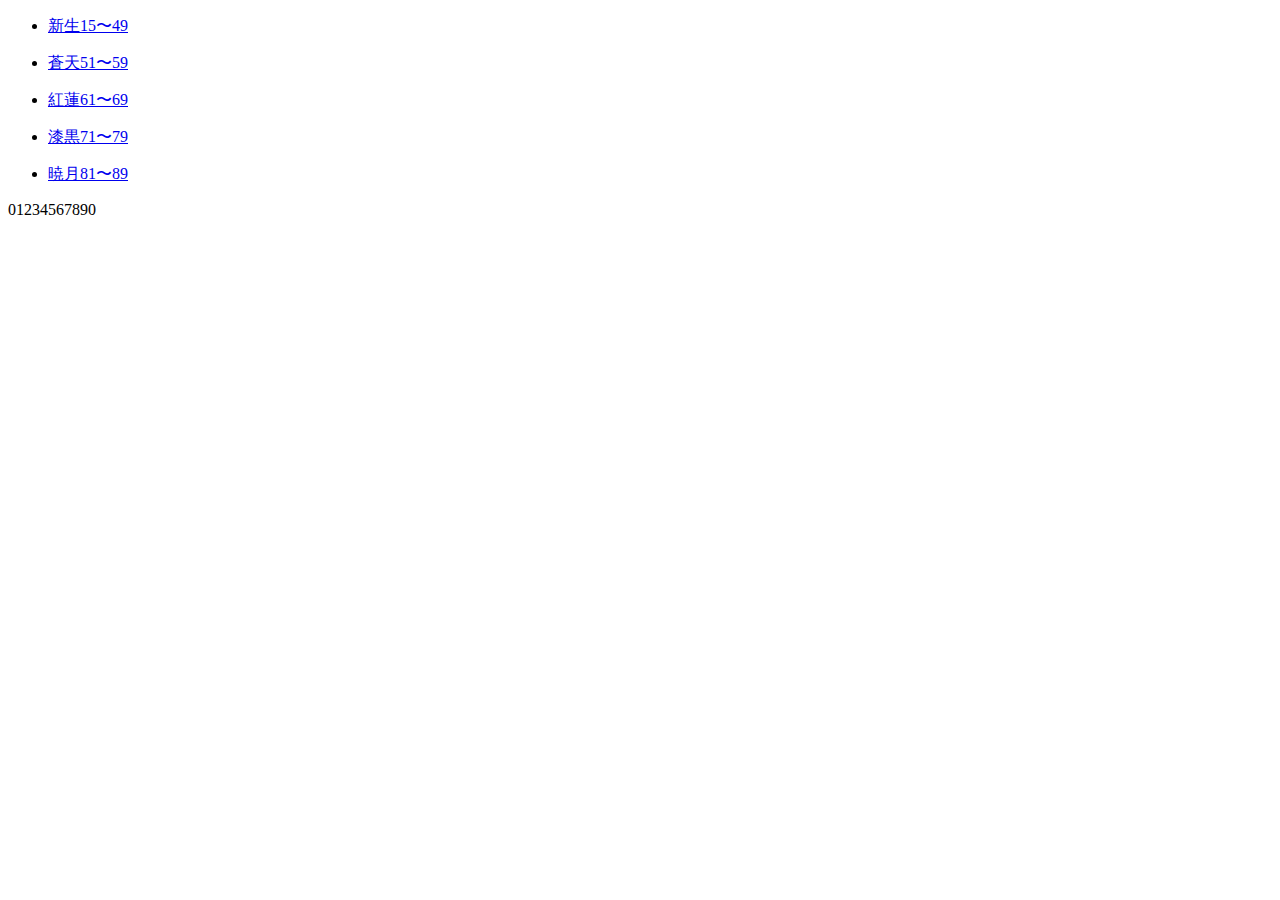
==== id_lv/index.html @ ebf0f26f "update: rename" ====
<!DOCTYPE html>
<html lang="ja">
<head>
  <meta charset="utf-8">
  <meta name="viewport" content="width=device-width, initial-scale=1.0">
  <meta name="format-detection" content="telephone=no">
  <meta name="robots" content="none">
  <link rel="icon" href="/14_guide_note/favicon.ico">
  <link rel="apple-touch-icon" sizes="180x180" href="/14_guide_note/apple-touch-icon.png">
  <title>14 guide note | leveling</title>

  <link rel="preconnect" href="https://fonts.googleapis.com">
  <link rel="preconnect" href="https://fonts.gstatic.com" crossorigin>
  <link href="https://fonts.googleapis.com/css2?family=M+PLUS+1p:wght@100;400&display=swap" rel="stylesheet">

  <link rel="stylesheet" type="text/css" href="/14_guide_note/css/reset.css">
  <link rel="stylesheet" type="text/css" href="/14_guide_note/css/style.css">

</head>
<body>
  <header>
  </header>
  <div class="wrapper">
    <div class="container">
      <ul class="global_list lv_top">
        <li><a class="bg_2x" href="/14_guide_note/id_lv/2x/"><p>新生<span class="num">15〜49</span></p></a></li>
        <li><a class="bg_3x" href="/14_guide_note/id_lv/3x/"><p>蒼天<span class="num">51〜59</span></p></a></li>
        <li><a class="bg_4x" href="/14_guide_note/id_lv/4x/"><p>紅蓮<span class="num">61〜69</span></p></a></li>
        <li><a class="bg_5x" href="/14_guide_note/id_lv/5x/"><p>漆黒<span class="num">71〜79</span></p></a></li>
        <li><a class="bg_6x" href="/14_guide_note/id_lv/6x/"><p>暁月<span class="num">81〜89</span></p></a></li>
      </ul>
    </div>
  <footer>
    <p>01234567890</p>
  </footer>
</body>
</html>
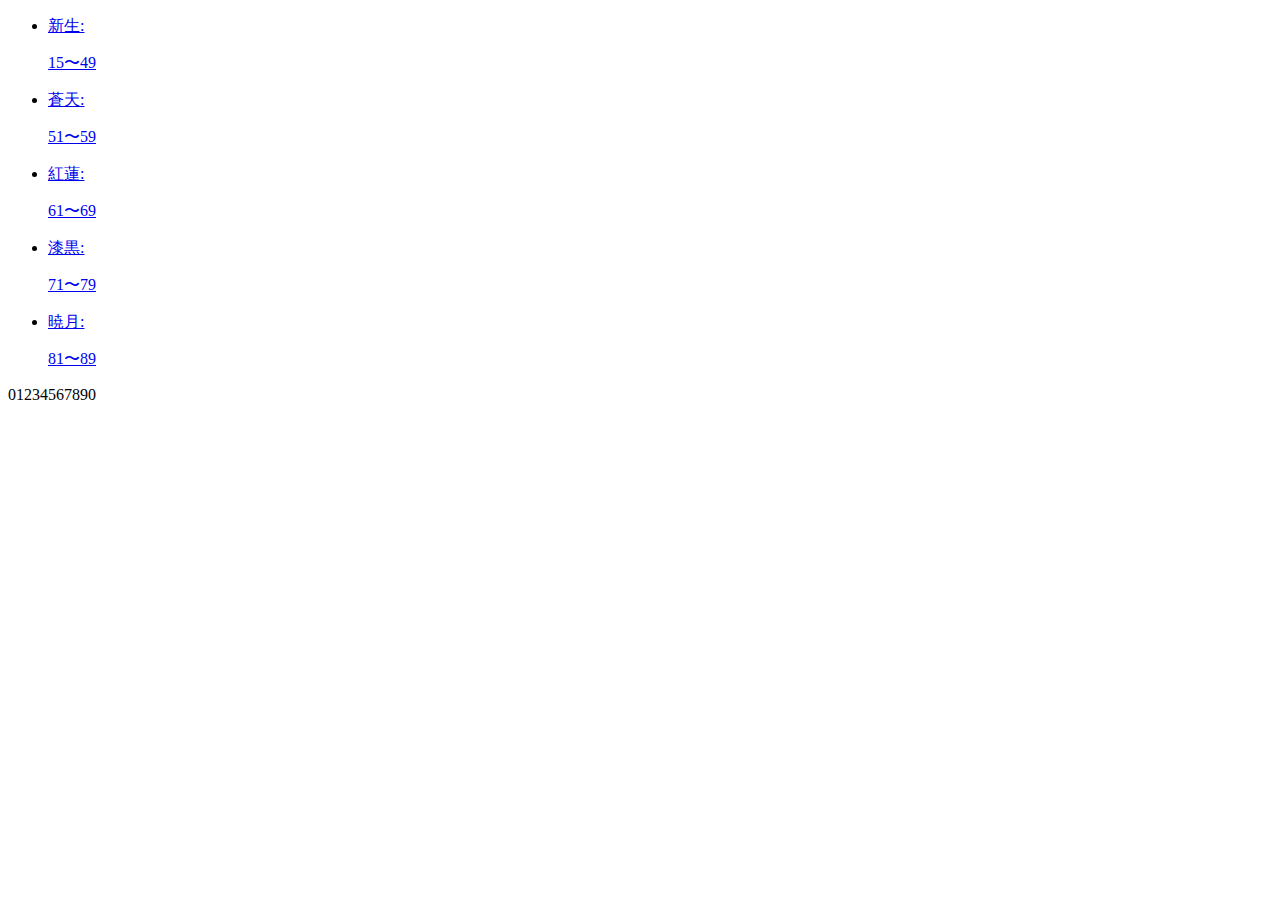
==== commit 01cc0da1: "number font add" ====
--- a/id_lv/index.html
+++ b/id_lv/index.html
@@ -4,14 +4,13 @@
   <meta charset="utf-8">
   <meta name="viewport" content="width=device-width, initial-scale=1.0">
   <meta name="format-detection" content="telephone=no">
-  <meta name="robots" content="none">
   <link rel="icon" href="/14_guide_note/favicon.ico">
   <link rel="apple-touch-icon" sizes="180x180" href="/14_guide_note/apple-touch-icon.png">
   <title>14 guide note | leveling</title>
 
   <link rel="preconnect" href="https://fonts.googleapis.com">
   <link rel="preconnect" href="https://fonts.gstatic.com" crossorigin>
-  <link href="https://fonts.googleapis.com/css2?family=M+PLUS+1p:wght@100;400&display=swap" rel="stylesheet">
+  <link href="https://fonts.googleapis.com/css2?family=M+PLUS+1p:wght@100;400;900&family=Michroma&display=swap" rel="stylesheet">
 
   <link rel="stylesheet" type="text/css" href="/14_guide_note/css/reset.css">
   <link rel="stylesheet" type="text/css" href="/14_guide_note/css/style.css">
@@ -23,11 +22,11 @@
   <div class="wrapper">
     <div class="container">
       <ul class="global_list lv_top">
-        <li><a class="bg_2x" href="/14_guide_note/id_lv/2x/"><p>新生<span class="num">15〜49</span></p></a></li>
-        <li><a class="bg_3x" href="/14_guide_note/id_lv/3x/"><p>蒼天<span class="num">51〜59</span></p></a></li>
-        <li><a class="bg_4x" href="/14_guide_note/id_lv/4x/"><p>紅蓮<span class="num">61〜69</span></p></a></li>
-        <li><a class="bg_5x" href="/14_guide_note/id_lv/5x/"><p>漆黒<span class="num">71〜79</span></p></a></li>
-        <li><a class="bg_6x" href="/14_guide_note/id_lv/6x/"><p>暁月<span class="num">81〜89</span></p></a></li>
+        <li><a class="bg_2x" href="/14_guide_note/id_lv/2x/"><p>新生:</p><p class="sub">15〜49</p></a></li>
+        <li><a class="bg_3x" href="/14_guide_note/id_lv/3x/"><p>蒼天:</p><p class="sub">51〜59</p></a></li>
+        <li><a class="bg_4x" href="/14_guide_note/id_lv/4x/"><p>紅蓮:</p><p class="sub">61〜69</p></a></li>
+        <li><a class="bg_5x" href="/14_guide_note/id_lv/5x/"><p>漆黒:</p><p class="sub">71〜79</p></a></li>
+        <li><a class="bg_6x" href="/14_guide_note/id_lv/6x/"><p>暁月:</p><p class="sub">81〜89</p></a></li>
       </ul>
     </div>
   <footer>
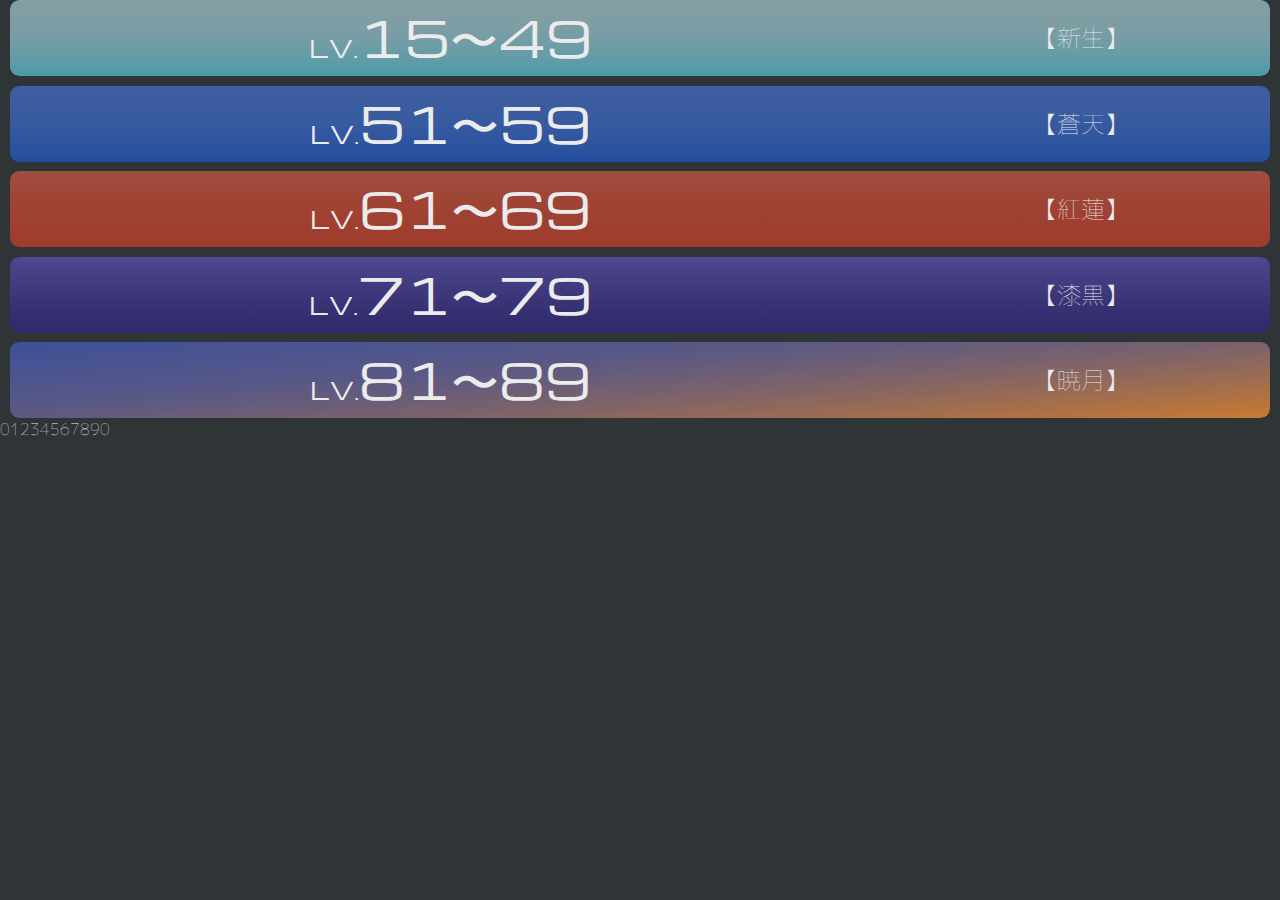
==== commit 68bcb6fc: "update: css add" ====
--- a/id_lv/index.html
+++ b/id_lv/index.html
@@ -12,8 +12,8 @@
   <link rel="preconnect" href="https://fonts.gstatic.com" crossorigin>
   <link href="https://fonts.googleapis.com/css2?family=M+PLUS+1p:wght@100;400;900&family=Michroma&display=swap" rel="stylesheet">
 
-  <link rel="stylesheet" type="text/css" href="/14_guide_note/css/reset.css">
-  <link rel="stylesheet" type="text/css" href="/14_guide_note/css/style.css">
+  <link rel="stylesheet" type="text/css" href="../css/reset.css">
+  <link rel="stylesheet" type="text/css" href="../css/style.css">
 
 </head>
 <body>
@@ -22,11 +22,11 @@
   <div class="wrapper">
     <div class="container">
       <ul class="global_list lv_top">
-        <li><a class="bg_2x" href="/14_guide_note/id_lv/2x/"><p>新生:</p><p class="sub">15〜49</p></a></li>
-        <li><a class="bg_3x" href="/14_guide_note/id_lv/3x/"><p>蒼天:</p><p class="sub">51〜59</p></a></li>
-        <li><a class="bg_4x" href="/14_guide_note/id_lv/4x/"><p>紅蓮:</p><p class="sub">61〜69</p></a></li>
-        <li><a class="bg_5x" href="/14_guide_note/id_lv/5x/"><p>漆黒:</p><p class="sub">71〜79</p></a></li>
-        <li><a class="bg_6x" href="/14_guide_note/id_lv/6x/"><p>暁月:</p><p class="sub">81〜89</p></a></li>
+        <li><a class="bg_2x" href="/14_guide_note/id_lv/2x/"><div class="num large"><p><span>LV.</span>15〜49</p></div><div class="tit"><p>【新生】</p></div></a></li>
+        <li><a class="bg_3x" href="/14_guide_note/id_lv/3x/"><div class="num large"><p><span>LV.</span>51〜59</p></div><div class="tit"><p>【蒼天】</p></div></a></li>
+        <li><a class="bg_4x" href="/14_guide_note/id_lv/4x/"><div class="num large"><p><span>LV.</span>61〜69</p></div><div class="tit"><p>【紅蓮】</p></div></a></li>
+        <li><a class="bg_5x" href="/14_guide_note/id_lv/5x/"><div class="num large"><p><span>LV.</span>71〜79</p></div><div class="tit"><p>【漆黒】</p></div></a></li>
+        <li><a class="bg_6x" href="/14_guide_note/id_lv/6x/"><div class="num large"><p><span>LV.</span>81〜89</p></div><div class="tit"><p>【暁月】</p></div></a></li>
       </ul>
     </div>
   <footer>
--- a/css/style.css
+++ b/css/style.css
@@ -0,0 +1,107 @@
+@charset "utf-8";
+
+/* base */
+body {
+  background-color: #2f3437;
+}
+
+p {
+  color: #ebebeb;
+  font-family: 'M PLUS 1p', sans-serif;
+  font-weight: 100;
+  font-size: 16px;
+}
+.bg_2x {
+  background: linear-gradient(#859ea3 0%, 70%, #4a9baa 100%) !important;
+}
+.bg_3x {
+  background: linear-gradient(#3d5ea0 0%, 70%, #234d9f 100%) !important;
+}
+.bg_4x {
+  background: linear-gradient( #9f4e3f 0%, 40%, #9f3b2c 100%) !important;
+}
+.bg_5x {
+  background: linear-gradient(#514a93 0%, 40%, #2e2969 100%) !important;
+}
+.bg_6x {
+  background: linear-gradient(175deg, #3e509a 0%, 65%, #cb7a2e 100%) !important;
+}
+
+
+
+/* container */
+.container {
+  width: 100%;
+  padding: 0 1.2ch;
+  margin: 0 auto;
+}
+
+/* global_list */
+.global_list {
+  display: grid;
+  grid-template-columns: 1fr;
+  grid-auto-rows: 76px;
+  gap: 1.2ch;
+}
+.global_list.top {
+  grid-template-columns: repeat(2, 1fr);
+  grid-auto-rows: 160px;
+  gap: 1.2ch;
+}
+.global_list a {
+  width: 100%;
+  height: 100%;
+  display: flex;
+  align-items: center;
+  justify-content :space-between;
+  border-radius: 1.2ch;
+  overflow: hidden;
+  background: linear-gradient(#8e9294 0%, 55%, #595b5e 100%);
+}
+.global_list .num {
+  width: 40%;
+  height: 100%;
+  clip-path: polygon(0 0, 100% 0, 96% 100%, 0 100%);
+  display: grid;
+  place-content: center;
+  gap: 1ch;
+}
+.global_list .num.large {
+  width: 70%;
+}
+.global_list .num p {
+  font-size: 9vw;
+  font-family: 'Michroma', sans-serif;
+}
+.global_list .num span {
+  font-size: 4vw;
+}
+.global_list .tit {
+  flex-grow: 1;
+  text-align: center;
+}
+.global_list .tit p {
+  font-size: 5vw;
+}
+
+
+
+
+
+
+
+
+@media screen and (min-width: 600px) {
+  .global_list .num p {
+    font-size: 48px;
+  }
+  .global_list .num span {
+    font-size: 24px;
+  }
+  .global_list .tit p {
+    font-size: 24px;
+  }
+
+
+
+}
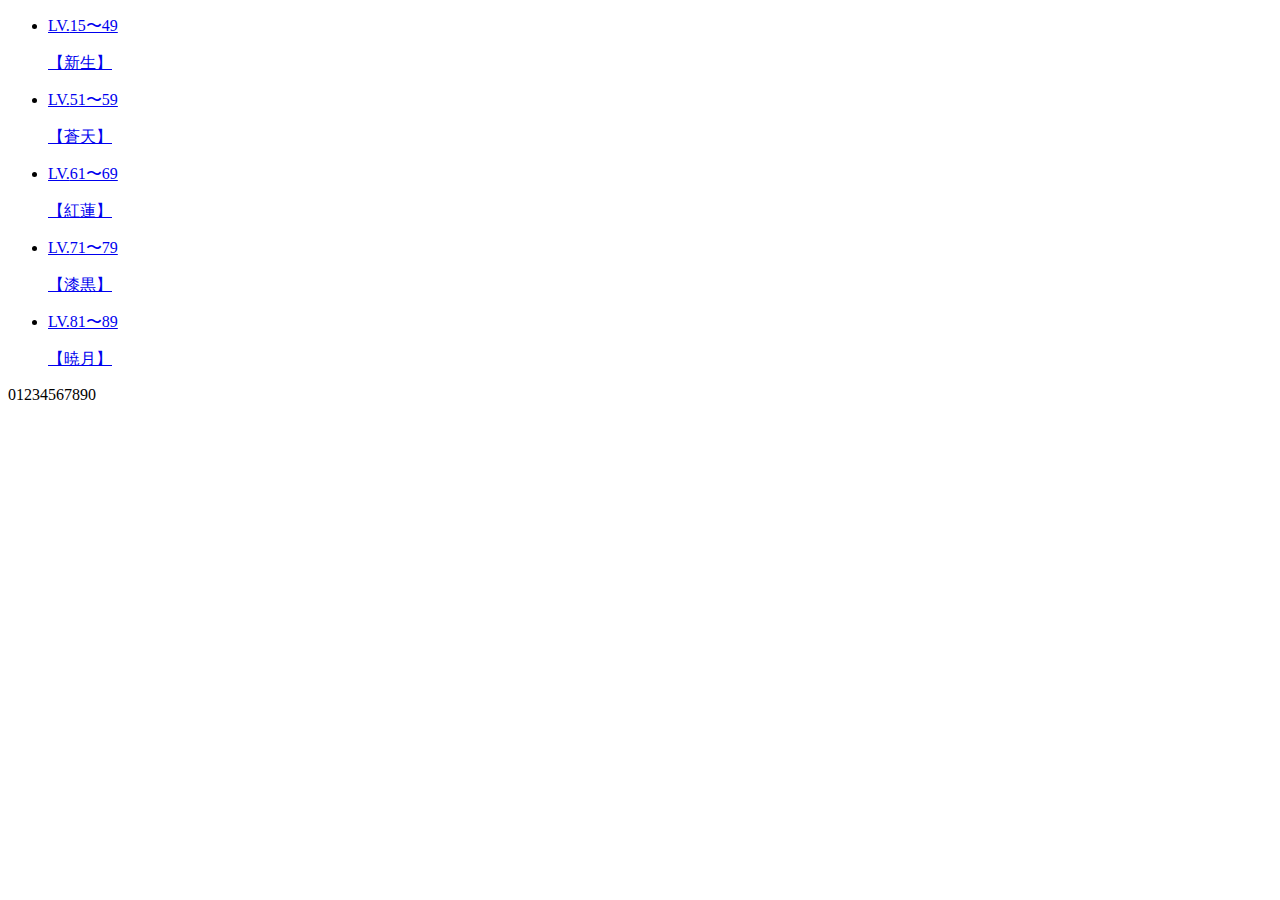
==== commit 4c4ccfef: "fix: css path fix" ====
--- a/id_lv/index.html
+++ b/id_lv/index.html
@@ -12,8 +12,8 @@
   <link rel="preconnect" href="https://fonts.gstatic.com" crossorigin>
   <link href="https://fonts.googleapis.com/css2?family=M+PLUS+1p:wght@100;400;900&family=Michroma&display=swap" rel="stylesheet">
 
-  <link rel="stylesheet" type="text/css" href="../css/reset.css">
-  <link rel="stylesheet" type="text/css" href="../css/style.css">
+  <link rel="stylesheet" type="text/css" href="/14_guide_note/css/reset.css">
+  <link rel="stylesheet" type="text/css" href="/14_guide_note/css/style.css">
 
 </head>
 <body>
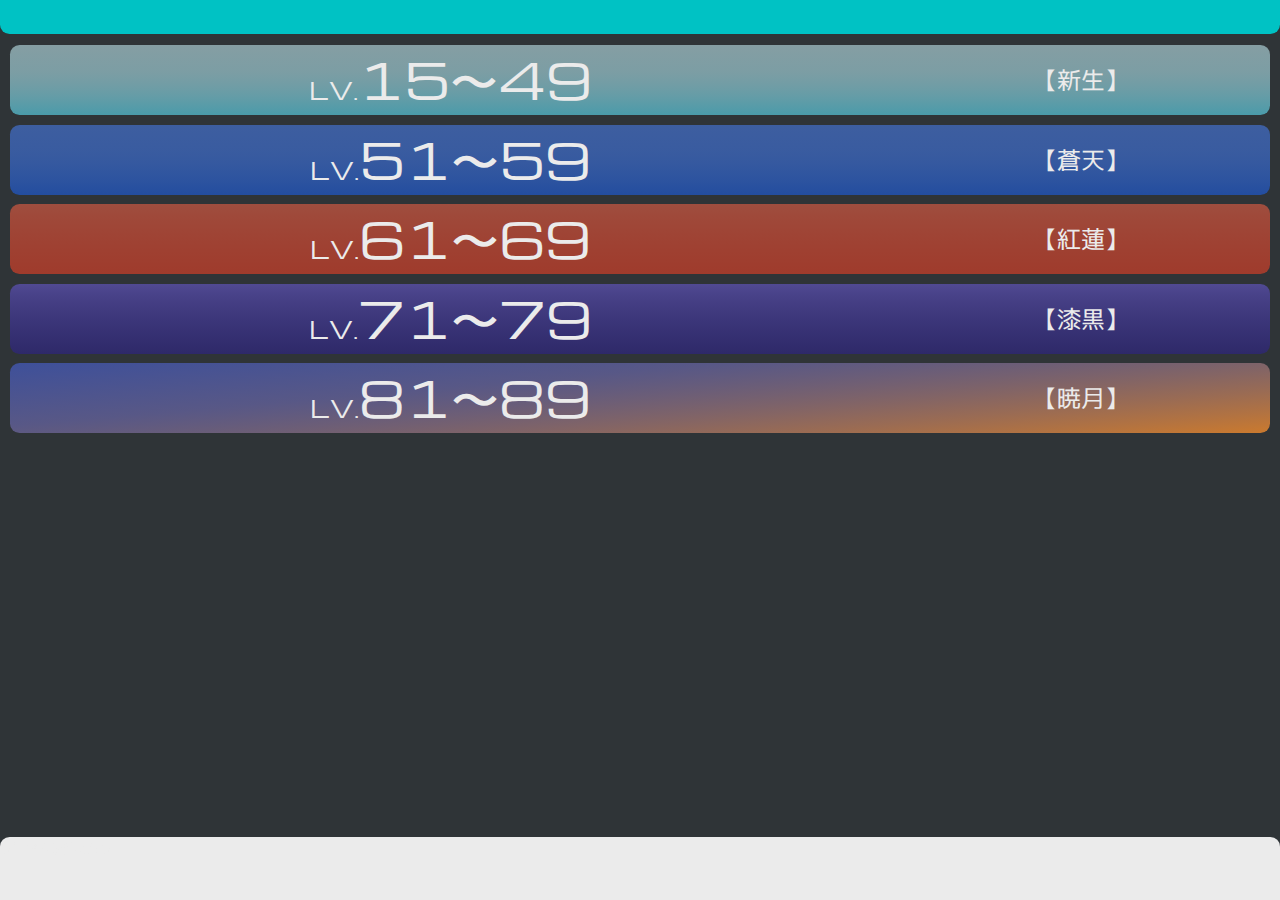
==== commit 967ad25f: "add css but path miss" ====
--- a/id_lv/index.html
+++ b/id_lv/index.html
@@ -12,23 +12,24 @@
   <link rel="preconnect" href="https://fonts.gstatic.com" crossorigin>
   <link href="https://fonts.googleapis.com/css2?family=M+PLUS+1p:wght@100;400;900&family=Michroma&display=swap" rel="stylesheet">
 
-  <link rel="stylesheet" type="text/css" href="/14_guide_note/css/reset.css">
-  <link rel="stylesheet" type="text/css" href="/14_guide_note/css/style.css">
+  <link rel="stylesheet" type="text/css" href="../css/reset.css">
+  <link rel="stylesheet" type="text/css" href="../css/style.css">
 
 </head>
 <body>
   <header>
   </header>
-  <div class="wrapper">
+  <main>
     <div class="container">
       <ul class="global_list lv_top">
-        <li><a class="bg_2x" href="/14_guide_note/id_lv/2x/"><div class="num large"><p><span>LV.</span>15〜49</p></div><div class="tit"><p>【新生】</p></div></a></li>
-        <li><a class="bg_3x" href="/14_guide_note/id_lv/3x/"><div class="num large"><p><span>LV.</span>51〜59</p></div><div class="tit"><p>【蒼天】</p></div></a></li>
-        <li><a class="bg_4x" href="/14_guide_note/id_lv/4x/"><div class="num large"><p><span>LV.</span>61〜69</p></div><div class="tit"><p>【紅蓮】</p></div></a></li>
-        <li><a class="bg_5x" href="/14_guide_note/id_lv/5x/"><div class="num large"><p><span>LV.</span>71〜79</p></div><div class="tit"><p>【漆黒】</p></div></a></li>
-        <li><a class="bg_6x" href="/14_guide_note/id_lv/6x/"><div class="num large"><p><span>LV.</span>81〜89</p></div><div class="tit"><p>【暁月】</p></div></a></li>
+        <li><a class="bg_2x" href="/14_guide_note/id_lv/2x/"><div class="lv large"><p class="num"><span>LV.</span>15〜49</p></div><div class="tit"><p>【新生】</p></div></a></li>
+        <li><a class="bg_3x" href="/14_guide_note/id_lv/3x/"><div class="lv large"><p class="num"><span>LV.</span>51〜59</p></div><div class="tit"><p>【蒼天】</p></div></a></li>
+        <li><a class="bg_4x" href="/14_guide_note/id_lv/4x/"><div class="lv large"><p class="num"><span>LV.</span>61〜69</p></div><div class="tit"><p>【紅蓮】</p></div></a></li>
+        <li><a class="bg_5x" href="/14_guide_note/id_lv/5x/"><div class="lv large"><p class="num"><span>LV.</span>71〜79</p></div><div class="tit"><p>【漆黒】</p></div></a></li>
+        <li><a class="bg_6x" href="/14_guide_note/id_lv/6x/"><div class="lv large"><p class="num"><span>LV.</span>81〜89</p></div><div class="tit"><p>【暁月】</p></div></a></li>
       </ul>
     </div>
+  </main>
   <footer>
     <p>01234567890</p>
   </footer>
--- a/css/style.css
+++ b/css/style.css
@@ -0,0 +1,133 @@
+@charset "utf-8";
+
+/* base */
+body {
+  background-color: #2f3437;
+}
+a {
+  cursor: pointer;
+}
+p {
+  color: #ebebeb;
+  font-family: 'M PLUS 1p', sans-serif;
+  font-weight: 400;
+  font-size: 16px;
+}
+.num {
+  font-family: 'Michroma', sans-serif;
+}
+.bg_2x {
+  background: linear-gradient(#859ea3 0%, 70%, #4a9baa 100%) !important;
+}
+.bg_3x {
+  background: linear-gradient(#3d5ea0 0%, 70%, #234d9f 100%) !important;
+}
+.bg_4x {
+  background: linear-gradient( #9f4e3f 0%, 40%, #9f3b2c 100%) !important;
+}
+.bg_5x {
+  background: linear-gradient(#514a93 0%, 40%, #2e2969 100%) !important;
+}
+.bg_6x {
+  background: linear-gradient(175deg, #3e509a 0%, 65%, #cb7a2e 100%) !important;
+}
+
+/* main/header/footer */
+main {
+  padding: 5vh 1.2ch 8.2ch;
+}
+header {
+  width: 100%;
+  background-color: #00c2c4;
+  height: 3.8vh;
+  border-radius: 0 0 1.2ch 1.2ch;
+  position: fixed;
+  top: 0;
+  z-index: 10;
+}
+footer {
+  width: 100%;
+  background-color: #ebebeb;
+  height: 7vh;
+  border-radius: 1.2ch 1.2ch 0 0;
+  position: fixed;
+  bottom: 0;
+  z-index: 11;
+}
+
+
+
+/* container */
+.container {
+  width: 100%;
+  margin: 0 auto;
+}
+
+/* global_list */
+.global_list {
+  display: grid;
+  grid-template-columns: 1fr;
+  grid-auto-rows: 70px;
+  gap: 1.2ch;
+}
+.global_list.top {
+  grid-template-columns: repeat(2, 1fr);
+  grid-auto-rows: 126px;
+  gap: 1.2ch;
+}
+.global_list a {
+  width: 100%;
+  height: 100%;
+  display: flex;
+  align-items: center;
+  justify-content :space-between;
+  border-radius: 1.2ch;
+  overflow: hidden;
+  background: linear-gradient(#8e9294 0%, 55%, #595b5e 100%);
+}
+.global_list .lv {
+  width: 40%;
+  height: 100%;
+  clip-path: polygon(0 0, 100% 0, 96% 100%, 0 100%);
+  display: grid;
+  place-content: center;
+  gap: 1ch;
+}
+.global_list .lv.large {
+  width: 70%;
+}
+.global_list .lv p {
+  font-size: 9vw;
+}
+.global_list .lv span {
+  font-size: 4vw;
+}
+.global_list .tit {
+  flex-grow: 1;
+  text-align: center;
+}
+.global_list .tit p {
+  font-size: 5vw;
+}
+
+
+
+
+
+
+
+
+@media screen and (min-width: 600px) {
+  .global_list .lv p {
+    font-size: 48px;
+  }
+  .global_list .lv span {
+    font-size: 24px;
+  }
+  .global_list .tit p {
+    font-size: 24px;
+  }
+
+
+
+}
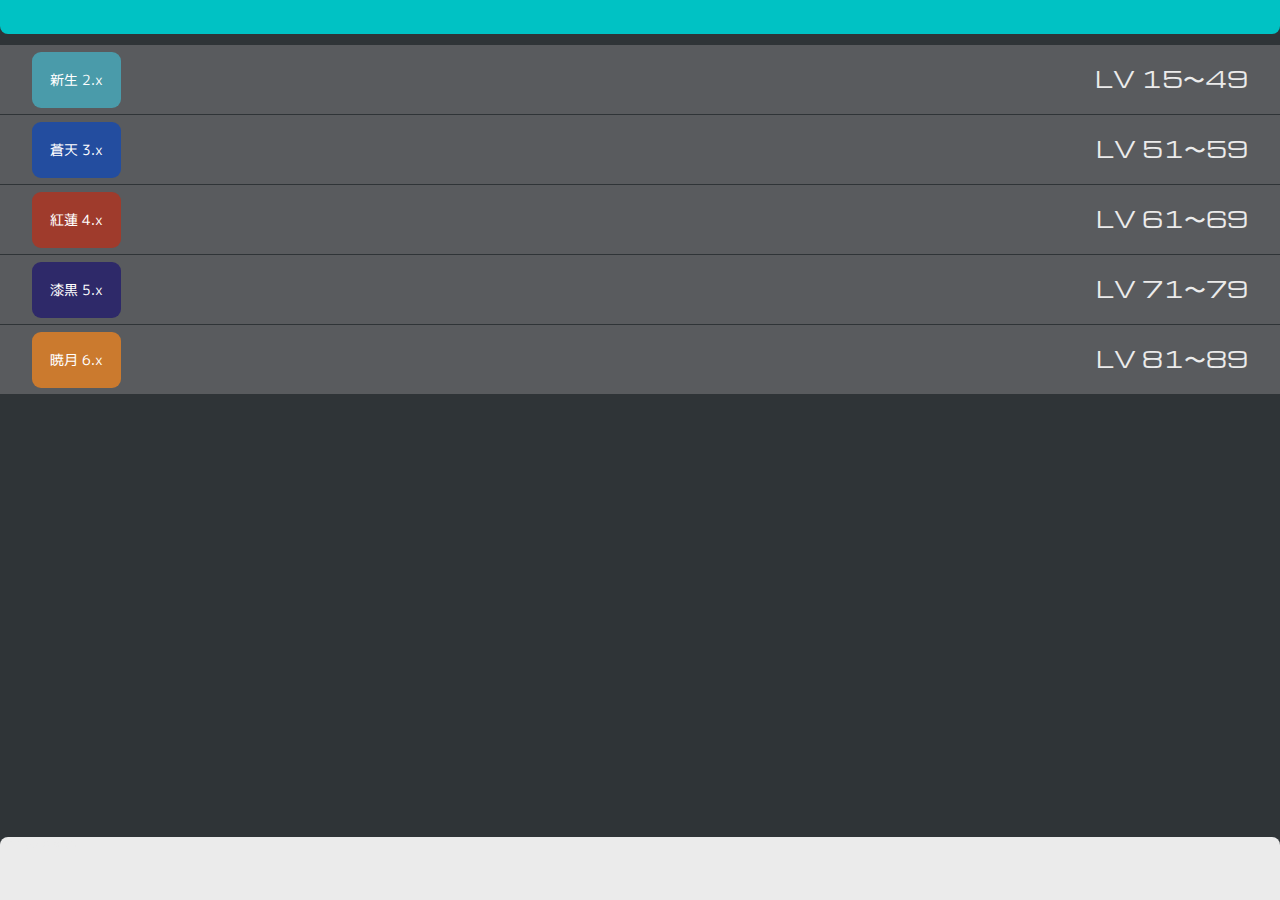
==== commit 8d707041: "wip" ====
--- a/id_lv/index.html
+++ b/id_lv/index.html
@@ -22,11 +22,26 @@
   <main>
     <div class="container">
       <ul class="global_list lv_top">
-        <li><a class="bg_2x" href="/14_guide_note/id_lv/2x/"><div class="lv large"><p class="num"><span>LV.</span>15〜49</p></div><div class="tit"><p>【新生】</p></div></a></li>
-        <li><a class="bg_3x" href="/14_guide_note/id_lv/3x/"><div class="lv large"><p class="num"><span>LV.</span>51〜59</p></div><div class="tit"><p>【蒼天】</p></div></a></li>
-        <li><a class="bg_4x" href="/14_guide_note/id_lv/4x/"><div class="lv large"><p class="num"><span>LV.</span>61〜69</p></div><div class="tit"><p>【紅蓮】</p></div></a></li>
-        <li><a class="bg_5x" href="/14_guide_note/id_lv/5x/"><div class="lv large"><p class="num"><span>LV.</span>71〜79</p></div><div class="tit"><p>【漆黒】</p></div></a></li>
-        <li><a class="bg_6x" href="/14_guide_note/id_lv/6x/"><div class="lv large"><p class="num"><span>LV.</span>81〜89</p></div><div class="tit"><p>【暁月】</p></div></a></li>
+        <li><a href="/14_guide_note/id_lv/2x/">
+          <p><span class="tag bg_2x">新生 2.x</span></p>
+          <p><span class="num">LV 15〜49</span></p>
+        </a></li>
+        <li><a href="/14_guide_note/id_lv/3x/">
+          <p><span class="tag bg_3x">蒼天 3.x</span></p>
+          <p><span class="num">LV 51〜59</span></p>
+        </a></li>
+        <li><a href="/14_guide_note/id_lv/4x/">
+          <p><span class="tag bg_4x">紅蓮 4.x</span></p>
+          <p><span class="num">LV 61〜69</span></p>
+        </a></li>
+        <li><a href="/14_guide_note/id_lv/5x/">
+          <p><span class="tag bg_5x">漆黒 5.x</span></p>
+          <p><span class="num">LV 71〜79</span></p>
+        </a></li>
+        <li><a href="/14_guide_note/id_lv/6x/">
+          <p><span class="tag bg_6x">暁月 6.x</span></p>
+          <p><span class="num">LV 81〜89</span></p>
+        </a></li>
       </ul>
     </div>
   </main>
--- a/css/style.css
+++ b/css/style.css
@@ -9,47 +9,72 @@
 }
 p {
   color: #ebebeb;
+  font-size: 12px;
   font-family: 'M PLUS 1p', sans-serif;
   font-weight: 400;
-  font-size: 16px;
 }
 .num {
   font-family: 'Michroma', sans-serif;
 }
+.tag {
+  background-color: #ebebeb;
+  color: #2f3437;
+  font-size: 14px;
+  padding: 2ch;
+  border-radius: 1ch;
+}
+
 .bg_2x {
-  background: linear-gradient(#859ea3 0%, 70%, #4a9baa 100%) !important;
+  background-color: #4a9baa !important;
+  color: #ffffff;
+}
+.c_2x {
+  color: #4a9baa;
 }
 .bg_3x {
-  background: linear-gradient(#3d5ea0 0%, 70%, #234d9f 100%) !important;
+  background-color: #234d9f !important;
+  color: #ffffff;
+}
+.c_3x {
+  color: #234d9f;
 }
 .bg_4x {
-  background: linear-gradient( #9f4e3f 0%, 40%, #9f3b2c 100%) !important;
+  background-color: #9f3b2c !important;
+  color: #ffffff;
+}
+.c_4x {
+  color: #9f3b2c;
 }
 .bg_5x {
-  background: linear-gradient(#514a93 0%, 40%, #2e2969 100%) !important;
+  background-color: #2e2969 !important;
+  color: #ffffff;
+}
+.c_5x {
+  color: #2e2969;
 }
 .bg_6x {
-  background: linear-gradient(175deg, #3e509a 0%, 65%, #cb7a2e 100%) !important;
+  background-color: #cb7a2e !important;
+  color: #ffffff;
 }
 
 /* main/header/footer */
 main {
-  padding: 5vh 1.2ch 8.2ch;
+  padding: 5vh 0 8.2ch;
 }
 header {
   width: 100%;
+  height: 3.8vh;
   background-color: #00c2c4;
-  height: 3.8vh;
-  border-radius: 0 0 1.2ch 1.2ch;
+  border-radius: 0 0 1ch 1ch;
   position: fixed;
   top: 0;
   z-index: 10;
 }
 footer {
   width: 100%;
+  height: 7vh;
   background-color: #ebebeb;
-  height: 7vh;
-  border-radius: 1.2ch 1.2ch 0 0;
+  border-radius: 1ch 1ch 0 0;
   position: fixed;
   bottom: 0;
   z-index: 11;
@@ -68,12 +93,12 @@
   display: grid;
   grid-template-columns: 1fr;
   grid-auto-rows: 70px;
-  gap: 1.2ch;
 }
-.global_list.top {
-  grid-template-columns: repeat(2, 1fr);
-  grid-auto-rows: 126px;
-  gap: 1.2ch;
+.global_list li {
+  overflow: hidden;
+  background-color: #595b5e;
+  border-bottom: 1px solid #2f3437;
+  padding: 1ch;
 }
 .global_list a {
   width: 100%;
@@ -81,33 +106,19 @@
   display: flex;
   align-items: center;
   justify-content :space-between;
-  border-radius: 1.2ch;
-  overflow: hidden;
-  background: linear-gradient(#8e9294 0%, 55%, #595b5e 100%);
+  padding: 0 3ch;
 }
-.global_list .lv {
-  width: 40%;
-  height: 100%;
-  clip-path: polygon(0 0, 100% 0, 96% 100%, 0 100%);
-  display: grid;
-  place-content: center;
-  gap: 1ch;
+.global_list a:hover {
+  background-color: rgba( 255, 255, 255, 0.3);
 }
-.global_list .lv.large {
-  width: 70%;
+
+.global_list p {
+  font-size: 4vw;
+  display: flex;
+  align-items: center;
 }
-.global_list .lv p {
-  font-size: 9vw;
-}
-.global_list .lv span {
-  font-size: 4vw;
-}
-.global_list .tit {
-  flex-grow: 1;
-  text-align: center;
-}
-.global_list .tit p {
-  font-size: 5vw;
+.global_list span + span {
+  margin: 0 1ch;
 }
 
 
@@ -118,16 +129,10 @@
 
 
 @media screen and (min-width: 600px) {
-  .global_list .lv p {
-    font-size: 48px;
+  .global_list p {
+    font-size: 22px;
   }
-  .global_list .lv span {
-    font-size: 24px;
-  }
-  .global_list .tit p {
-    font-size: 24px;
-  }
-
+  
 
 
 }
